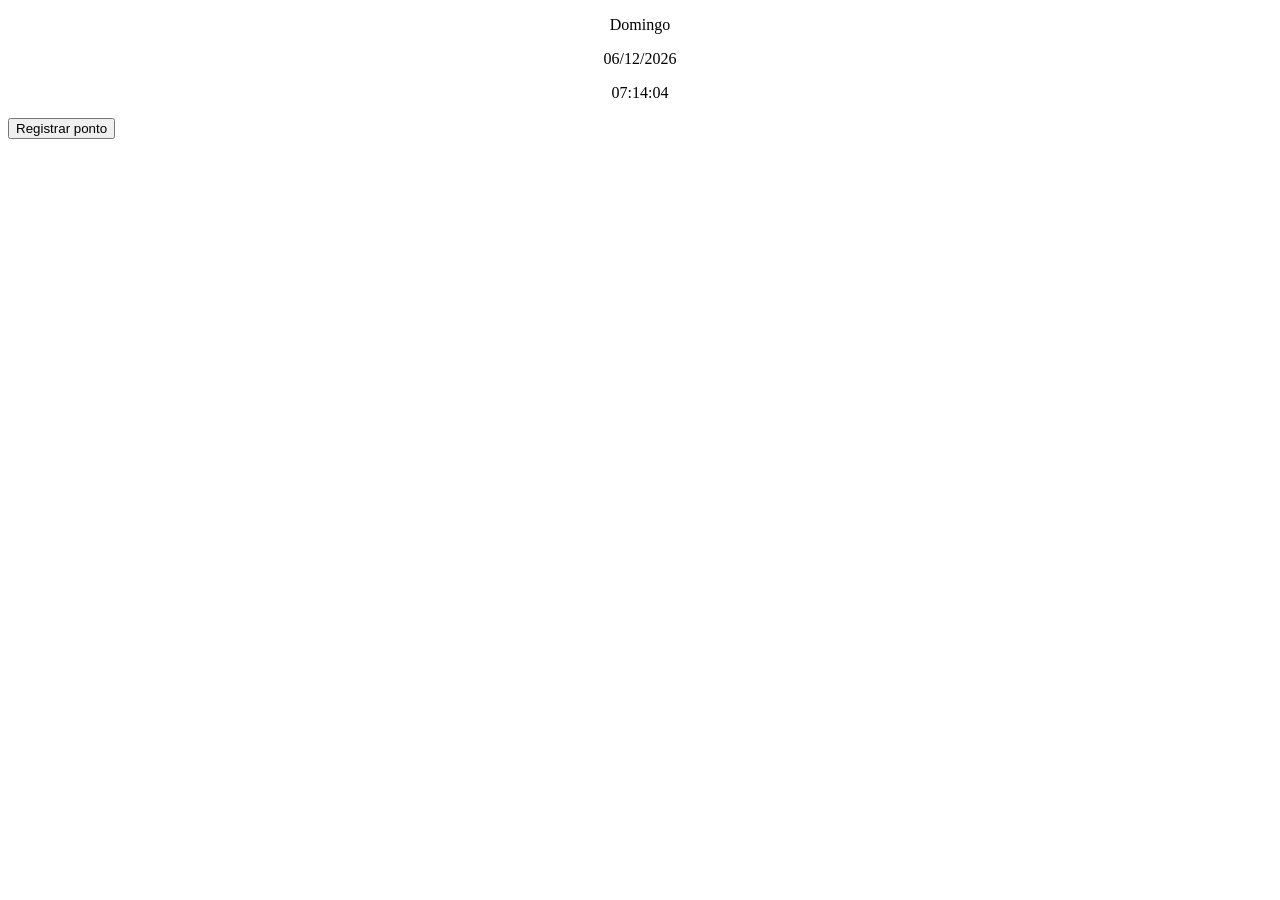
==== index.html @ f3e0d00c "modificandoSelect" ====
<!DOCTYPE html>
<html lang="en">
<head>
    <meta charset="UTF-8">
    <meta name="viewport" content="width=device-width, initial-scale=1.0">
    <title>Document</title>
    <link rel="stylesheet" href="CSS/style.css">
</head>
<body>
    <div class="data-hora">
        <p id="dia-semana"></p>
        <p id="data-atual"></p>
        <p id="hora-atual"></p>
    </div>
    <button id="btn-registrar-ponto">Registrar ponto</button>

    <dialog id="dialog-ponto">
        <p id="dialog-data">Data</p>
        <p id="dialog-hora">Hora</p>
        <select>
            <option value="entrada">Entrada</option>
            <option value="intervalo">Intervalo</option>
            <option value="volta-intervalo">Volta Intervalo</option>
            <option value="saida">Saída</option>
        </select>
        <button id="btn-dialog-register">Registrar</button>
        <!--<button id="entrada-trabalho">Entrada</button>
        <button>Intervalo</button>
        <button>Volta Intervalo</button>
        <button id="saida-trabalho">Saída</button>
        <button id="fechar-dialog">X</button>
    -->
        <button id="fechar-dialog">X</button>
    </dialog>

    <script src="js/index.js"></script>
</body>
</html>
---- CSS/style.css ----
.data-hora {
    text-align: center;
}

#fechar-dialog{
    position: absolute;
    top: 0;
    right: 0;
}
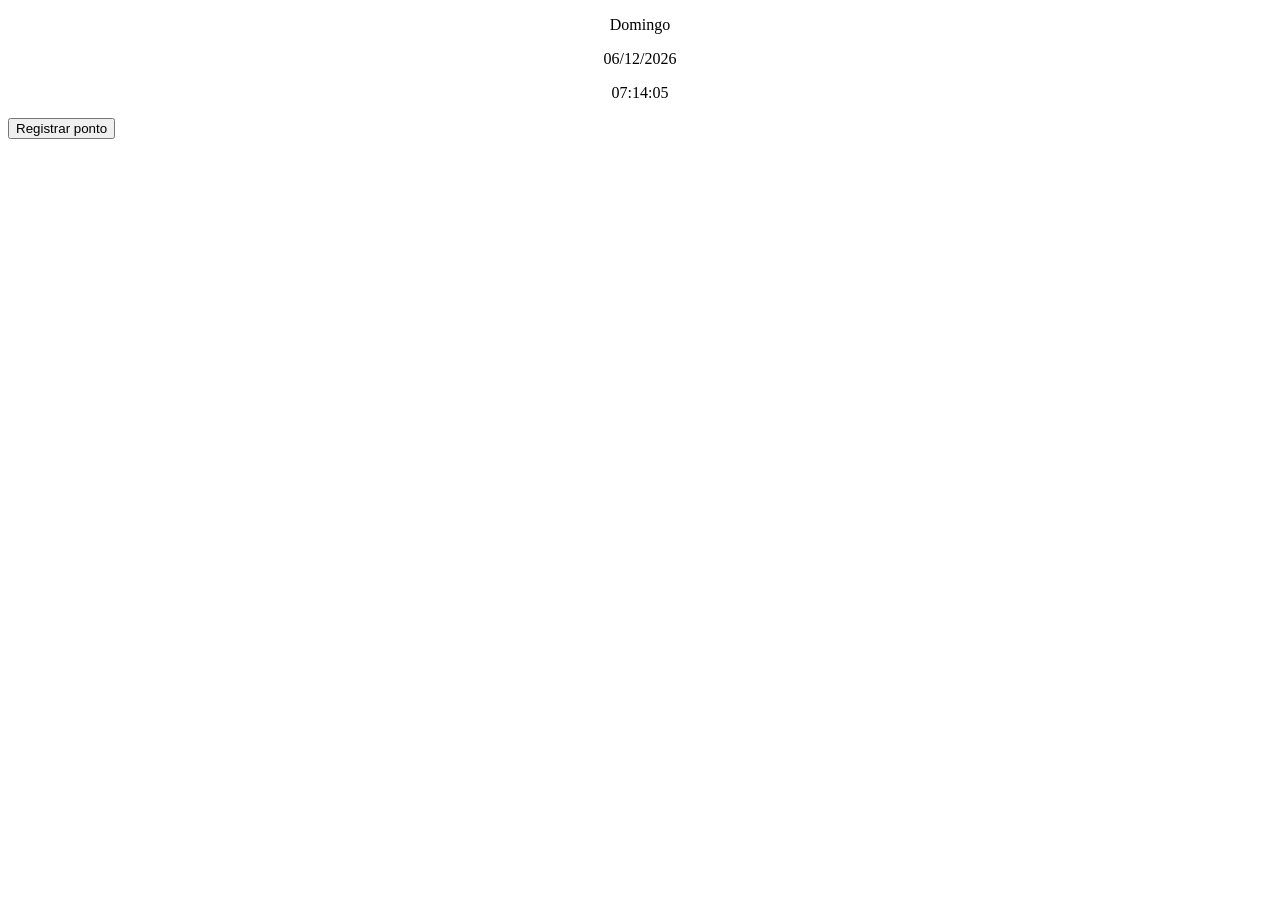
==== commit ce472057: "aula 30-09" ====
--- a/index.html
+++ b/index.html
@@ -24,14 +24,13 @@
             <option value="saida">Saída</option>
         </select>
         <button id="btn-dialog-register">Registrar</button>
-        <!--<button id="entrada-trabalho">Entrada</button>
-        <button>Intervalo</button>
-        <button>Volta Intervalo</button>
-        <button id="saida-trabalho">Saída</button>
-        <button id="fechar-dialog">X</button>
-    -->
+        <p id="dialog-ultimo-registro"></p>
         <button id="fechar-dialog">X</button>
     </dialog>
+
+    <div id="alerta-ponto-registrado" class="hidden">
+        <p>Ponto registrado com sucesso!</p>
+    </div>
 
     <script src="js/index.js"></script>
 </body>
--- a/CSS/style.css
+++ b/CSS/style.css
@@ -6,4 +6,21 @@
     position: absolute;
     top: 0;
     right: 0;
+}
+
+#alerta-ponto-registrado{
+    position: fixed;
+    bottom: 10px;
+    right: 10px;
+    padding: 10px;
+    background-color: green;
+    color: white;
+}
+
+.hidden{
+    opacity: 0;
+}
+
+.show{
+    opacity: 1;
 }
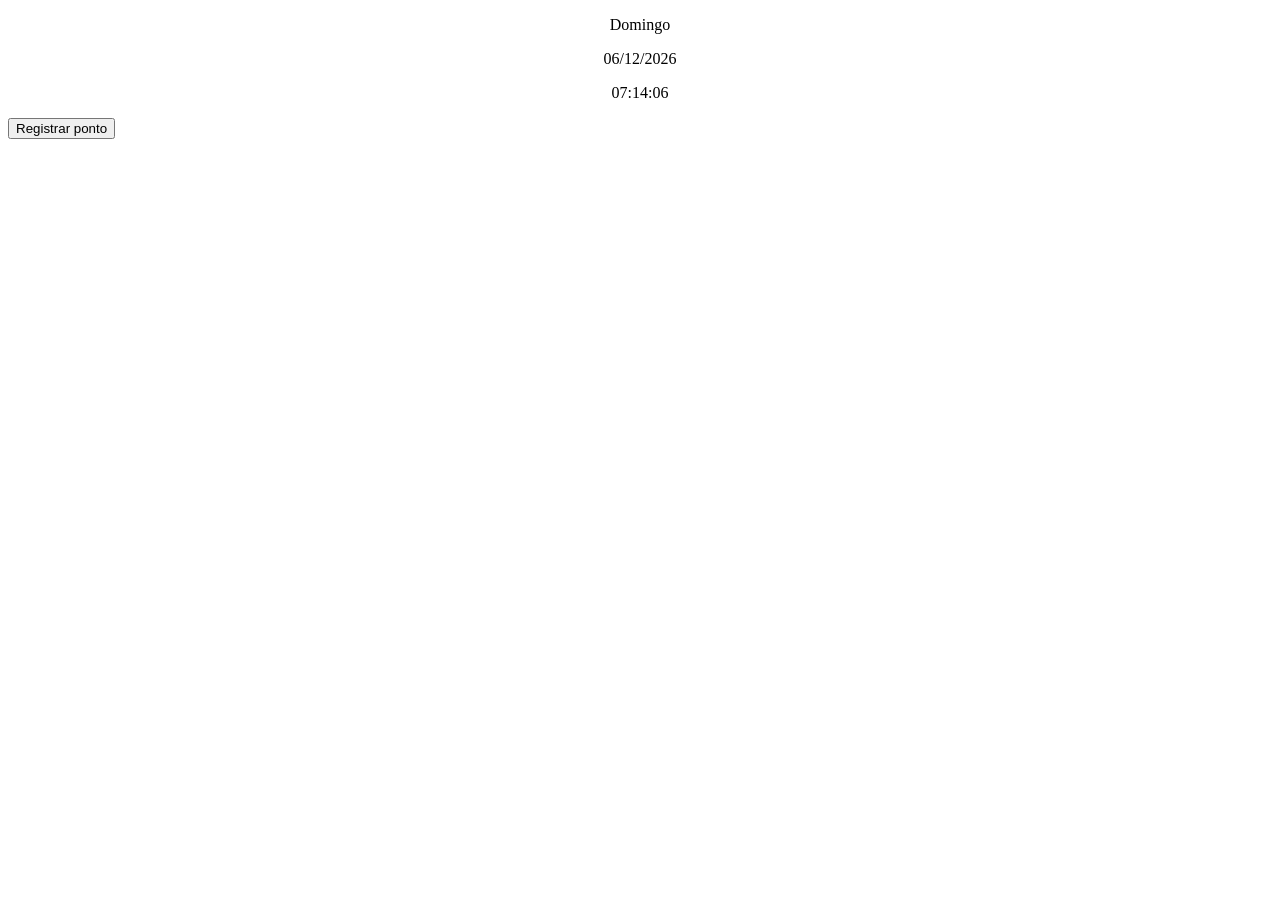
==== commit b541d1d9: "alteracoesLocation" ====
--- a/index.html
+++ b/index.html
@@ -24,7 +24,7 @@
             <option value="saida">Saída</option>
         </select>
         <button id="btn-dialog-register">Registrar</button>
-        <p id="dialog-ultimo-registro"></p>
+        <p id="dialog-ultimo-registro">Ulitimo ponto registrado:</p>
         <button id="fechar-dialog">X</button>
     </dialog>
 
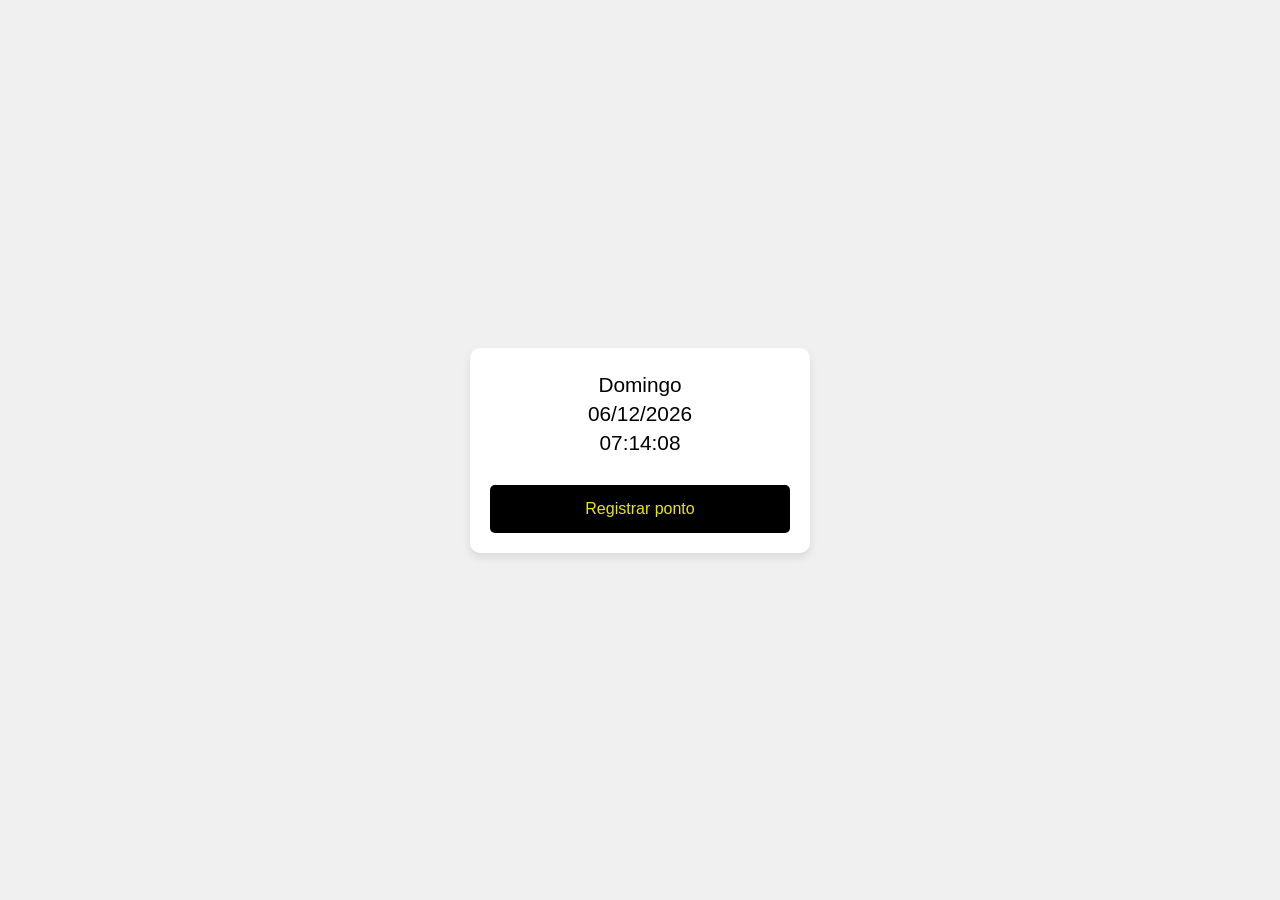
==== commit b3f618fd: "estilizando" ====
--- a/index.html
+++ b/index.html
@@ -7,17 +7,19 @@
     <link rel="stylesheet" href="CSS/style.css">
 </head>
 <body>
-    <div class="data-hora">
-        <p id="dia-semana"></p>
-        <p id="data-atual"></p>
-        <p id="hora-atual"></p>
+    <div class="caixa">
+        <div class="data-hora">
+            <p id="dia-semana"></p>
+            <p id="data-atual"></p>
+            <p id="hora-atual"></p>
+        </div>
+        <button id="btn-registrar-ponto">Registrar ponto</button>
     </div>
-    <button id="btn-registrar-ponto">Registrar ponto</button>
 
     <dialog id="dialog-ponto">
         <p id="dialog-data">Data</p>
         <p id="dialog-hora">Hora</p>
-        <select>
+        <select id="register-type">
             <option value="entrada">Entrada</option>
             <option value="intervalo">Intervalo</option>
             <option value="volta-intervalo">Volta Intervalo</option>
--- a/CSS/style.css
+++ b/CSS/style.css
@@ -1,26 +1,128 @@
+/* Centralizar todo o conteúdo */
+body, html {
+    margin: 0;
+    padding: 0;
+    height: 100%;
+    font-family: Arial, sans-serif;
+    display: flex;
+    justify-content: center;
+    align-items: center;
+    background-color: #f0f0f0;
+}
+
+/* Caixa ao redor do conteúdo */
+.caixa {
+    background-color: white;
+    border-radius: 10px;
+    box-shadow: 0 4px 8px rgba(0, 0, 0, 0.1);
+    padding: 20px;
+    text-align: center;
+    width: 300px; /* Largura fixa */
+    margin: 0 auto;
+}
+
+/* Centralizar a data e a hora */
 .data-hora {
+    text-align: center;
+    margin-bottom: 20px;
+}
+
+.data-hora p {
+    font-size: 1.3rem;
+    margin: 5px 0;
+}
+
+/* Estilizando o botão de registrar ponto */
+#btn-registrar-ponto {
+    background-color: black;
+    border: none;
+    color: rgb(232, 232, 0);
+    padding: 15px 32px;
+    text-align: center;
+    font-size: 16px;
+    margin-top: 10px;
+    cursor: pointer;
+    border-radius: 5px;
+    transition: background-color 0.3s ease;
+    width: 100%; /* Deixa o botão com 100% da largura */
+}
+
+#btn-registrar-ponto:hover {
+    background-color: #2f3c30;
+}
+
+/* Estilizando o diálogo */
+dialog {
+    border: none;
+    border-radius: 10px;
+    box-shadow: 0 4px 8px rgba(0, 0, 0, 0.1);
+    width: 300px;
+    padding: 20px;
+    background-color: #fff;
     text-align: center;
 }
 
-#fechar-dialog{
-    position: absolute;
-    top: 0;
-    right: 0;
+dialog p {
+    margin: 10px 0;
+    font-size: 1.2rem;
 }
 
-#alerta-ponto-registrado{
-    position: fixed;
-    bottom: 10px;
-    right: 10px;
+/* Estilizar o select e o botão dentro do dialog */
+dialog select {
+    width: 100%;
     padding: 10px;
-    background-color: green;
-    color: white;
+    margin: 10px 0;
+    border: 1px solid #ddd;
+    border-radius: 5px;
+    font-size: 1rem;
 }
 
-.hidden{
-    opacity: 0;
+/* Botão dentro do dialog */
+#btn-dialog-register {
+    background-color: #007BFF;
+    color: white;
+    border: none;
+    padding: 10px 20px;
+    font-size: 1rem;
+    cursor: pointer;
+    border-radius: 5px;
+    width: 100%;
+    transition: background-color 0.3s ease;
 }
 
-.show{
-    opacity: 1;
+#btn-dialog-register:hover {
+    background-color: #0056b3;
+}
+
+/* Botão de fechar o diálogo */
+#fechar-dialog {
+    position: absolute;
+    top: 10px;
+    right: 10px;
+    background-color: transparent;
+    border: none;
+    font-size: 1.2rem;
+    cursor: pointer;
+}
+
+/* Alerta de ponto registrado */
+#alerta-ponto-registrado {
+    background-color: #4CAF50;
+    color: white;
+    padding: 10px;
+    border-radius: 5px;
+    position: fixed;
+    bottom: 20px;
+    left: 50%;
+    transform: translateX(-50%);
+    display: none;
+}
+
+#alerta-ponto-registrado.show {
+    display: block;
+}
+
+/* Esconder alerta por padrão */
+.hidden {
+    display: none;
 }
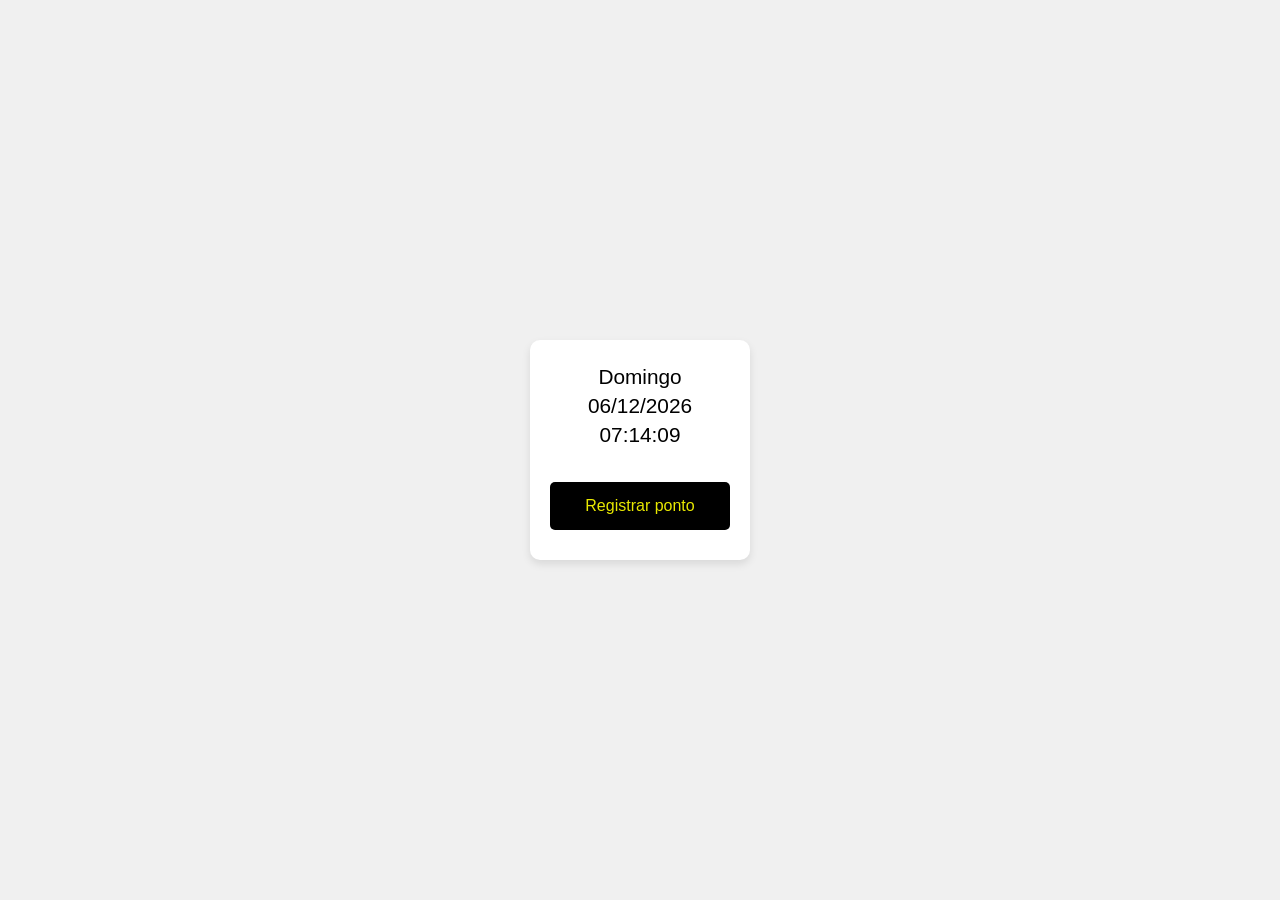
==== commit 2fae2024: "ajustandoCss" ====
--- a/index.html
+++ b/index.html
@@ -6,7 +6,7 @@
     <title>Document</title>
     <link rel="stylesheet" href="CSS/style.css">
 </head>
-<body>
+<body class="body-class">
     <div class="caixa">
         <div class="data-hora">
             <p id="dia-semana"></p>
--- a/CSS/style.css
+++ b/CSS/style.css
@@ -1,27 +1,25 @@
-/* Centralizar todo o conteúdo */
-body, html {
-    margin: 0;
-    padding: 0;
-    height: 100%;
+.body-class {
     font-family: Arial, sans-serif;
     display: flex;
     justify-content: center;
     align-items: center;
     background-color: #f0f0f0;
+    height: 100vh;
+    margin: 0;
 }
 
-/* Caixa ao redor do conteúdo */
 .caixa {
     background-color: white;
     border-radius: 10px;
     box-shadow: 0 4px 8px rgba(0, 0, 0, 0.1);
     padding: 20px;
     text-align: center;
-    width: 300px; /* Largura fixa */
-    margin: 0 auto;
+    width: 180px;
+    display: flex;
+    flex-direction: column;
+    height: 180px;
 }
 
-/* Centralizar a data e a hora */
 .data-hora {
     text-align: center;
     margin-bottom: 20px;
@@ -32,7 +30,6 @@
     margin: 5px 0;
 }
 
-/* Estilizando o botão de registrar ponto */
 #btn-registrar-ponto {
     background-color: black;
     border: none;
@@ -44,14 +41,13 @@
     cursor: pointer;
     border-radius: 5px;
     transition: background-color 0.3s ease;
-    width: 100%; /* Deixa o botão com 100% da largura */
+    width: 100%;
 }
 
 #btn-registrar-ponto:hover {
     background-color: #2f3c30;
 }
 
-/* Estilizando o diálogo */
 dialog {
     border: none;
     border-radius: 10px;
@@ -67,7 +63,6 @@
     font-size: 1.2rem;
 }
 
-/* Estilizar o select e o botão dentro do dialog */
 dialog select {
     width: 100%;
     padding: 10px;
@@ -77,7 +72,6 @@
     font-size: 1rem;
 }
 
-/* Botão dentro do dialog */
 #btn-dialog-register {
     background-color: #007BFF;
     color: white;
@@ -94,7 +88,6 @@
     background-color: #0056b3;
 }
 
-/* Botão de fechar o diálogo */
 #fechar-dialog {
     position: absolute;
     top: 10px;
@@ -105,7 +98,6 @@
     cursor: pointer;
 }
 
-/* Alerta de ponto registrado */
 #alerta-ponto-registrado {
     background-color: #4CAF50;
     color: white;
@@ -122,7 +114,6 @@
     display: block;
 }
 
-/* Esconder alerta por padrão */
 .hidden {
     display: none;
 }
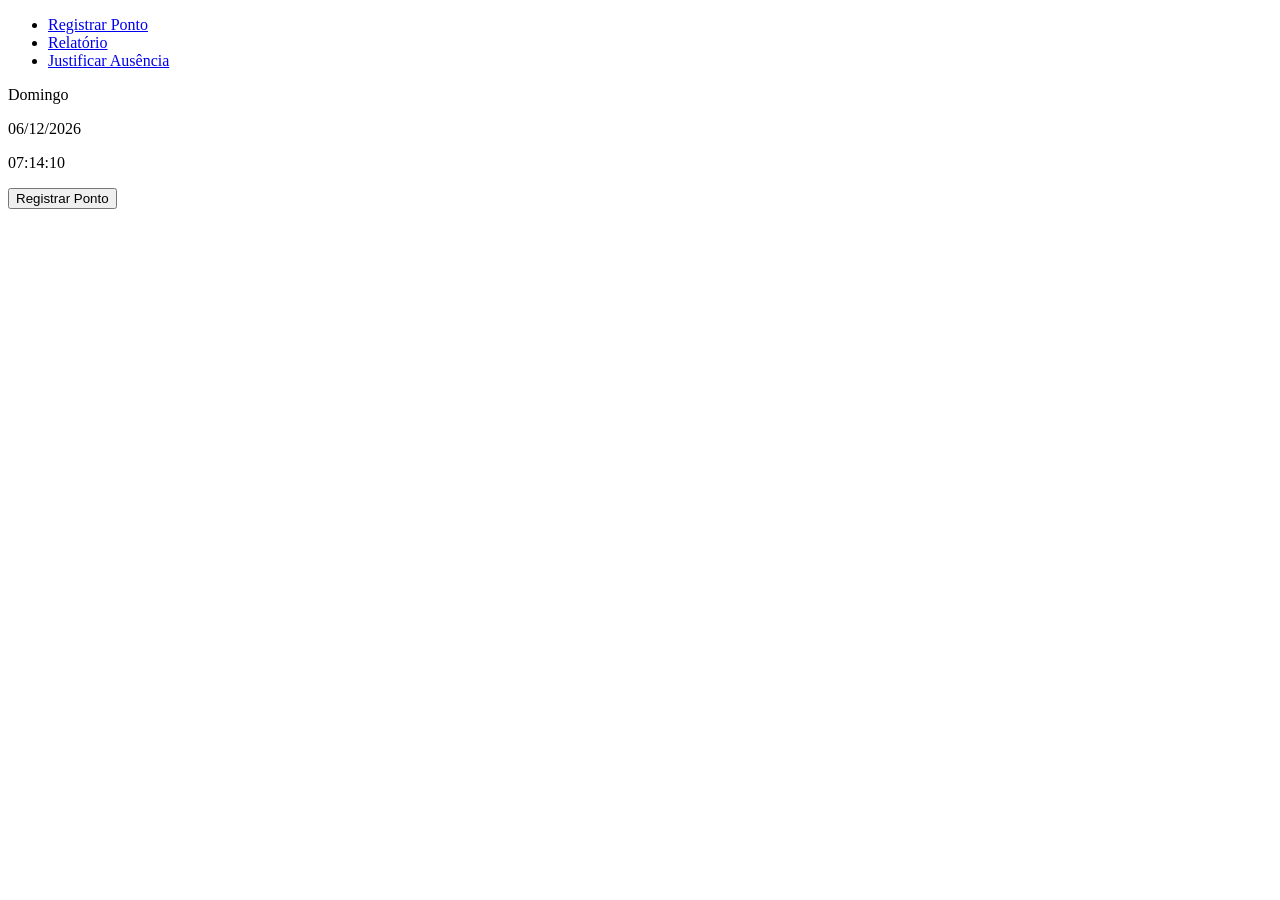
==== commit 8088e0a0: "index.html" ====
--- a/index.html
+++ b/index.html
@@ -1,39 +1,107 @@
 <!DOCTYPE html>
-<html lang="en">
-<head>
-    <meta charset="UTF-8">
-    <meta name="viewport" content="width=device-width, initial-scale=1.0">
-    <title>Document</title>
-    <link rel="stylesheet" href="CSS/style.css">
-</head>
-<body class="body-class">
-    <div class="caixa">
-        <div class="data-hora">
-            <p id="dia-semana"></p>
-            <p id="data-atual"></p>
-            <p id="hora-atual"></p>
-        </div>
-        <button id="btn-registrar-ponto">Registrar ponto</button>
-    </div>
+<html lang="pt-br">
+  <head>
+    <meta charset="UTF-8" />
+    <title>Sistema de Ponto Eletrônico</title>
+    <link rel="stylesheet" href="css/styles.css" />
+  </head>
+  <body>
+    <nav>
+      <ul>
+        <li><a href="index.html">Registrar Ponto</a></li>
+        <li><a href="relatorio.html">Relatório</a></li>
+        <li>
+          <a href="#" id="btn-justificar-ausencia">Justificar Ausência</a>
+        </li>
+      </ul>
+    </nav>
+
+    <main>
+      <section class="data-hora">
+        <p id="dia-semana"></p>
+        <p id="data-atual"></p>
+        <p id="hora-atual"></p>
+      </section>
+
+      <section class="botoes">
+        <button id="btn-registrar-ponto" class="primary">
+          Registrar Ponto
+        </button>
+      </section>
+    </main>
 
     <dialog id="dialog-ponto">
-        <p id="dialog-data">Data</p>
-        <p id="dialog-hora">Hora</p>
-        <select id="register-type">
+      <form method="dialog">
+        <h2>Registrar Ponto</h2>
+        <p id="dialog-data"></p>
+        <p id="dialog-hora"></p>
+        <p>
+          <label for="register-type">Tipo de Registro:</label>
+          <select name="register-type" id="register-type">
             <option value="entrada">Entrada</option>
-            <option value="intervalo">Intervalo</option>
-            <option value="volta-intervalo">Volta Intervalo</option>
             <option value="saida">Saída</option>
-        </select>
-        <button id="btn-dialog-register">Registrar</button>
-        <p id="dialog-ultimo-registro">Ulitimo ponto registrado:</p>
-        <button id="fechar-dialog">X</button>
+            <option value="entrada-intervalo">Entrada Intervalo</option>
+            <option value="saida-intervalo">Saída Intervalo</option>
+          </select>
+        </p>
+        <p>
+          <label for="dialog-date">Data do Registro:</label>
+          <input type="date" id="dialog-date" max="" />
+        </p>
+        <p>
+          <label for="dialog-note">Observação:</label><br />
+          <textarea
+            id="dialog-note"
+            rows="3"
+            cols="30"
+            placeholder="Adicione uma observação..."
+          ></textarea>
+        </p>
+        <menu>
+          <button id="btn-dialog-register" class="primary">Registrar</button>
+          <button id="dialog-fechar">Fechar</button>
+        </menu>
+      </form>
+    </dialog>
+    <dialog id="dialog-justificativa">
+      <form method="dialog">
+        <h2>Justificar Ausência</h2>
+        <p>
+          <label for="justificativa-data">Data da Ausência:</label>
+          <input type="date" id="justificativa-data" max="" />
+        </p>
+        <p>
+          <label for="justificativa-texto">Justificativa:</label><br />
+          <textarea
+            id="justificativa-texto"
+            rows="3"
+            cols="30"
+            placeholder="Descreva a justificativa..."
+          ></textarea>
+        </p>
+        <p>
+          <label for="justificativa-arquivo">Anexar Arquivo:</label>
+          <input type="file" id="justificativa-arquivo" />
+        </p>
+        <p>
+          <small
+            >Nota: O arquivo anexado só estará disponível enquanto esta página
+            estiver aberta.</small
+          >
+        </p>
+        <menu>
+          <button id="btn-enviar-justificativa" class="primary">
+            Enviar Justificativa
+          </button>
+          <button id="dialog-justificativa-fechar">Fechar</button>
+        </menu>
+      </form>
     </dialog>
 
-    <div id="alerta-ponto-registrado" class="hidden">
-        <p>Ponto registrado com sucesso!</p>
+    <div id="alerta-ponto-registrado" class="alert hidden">
+      <p id="alerta-mensagem"></p>
     </div>
 
     <script src="js/index.js"></script>
-</body>
-</html>+  </body>
+</html>
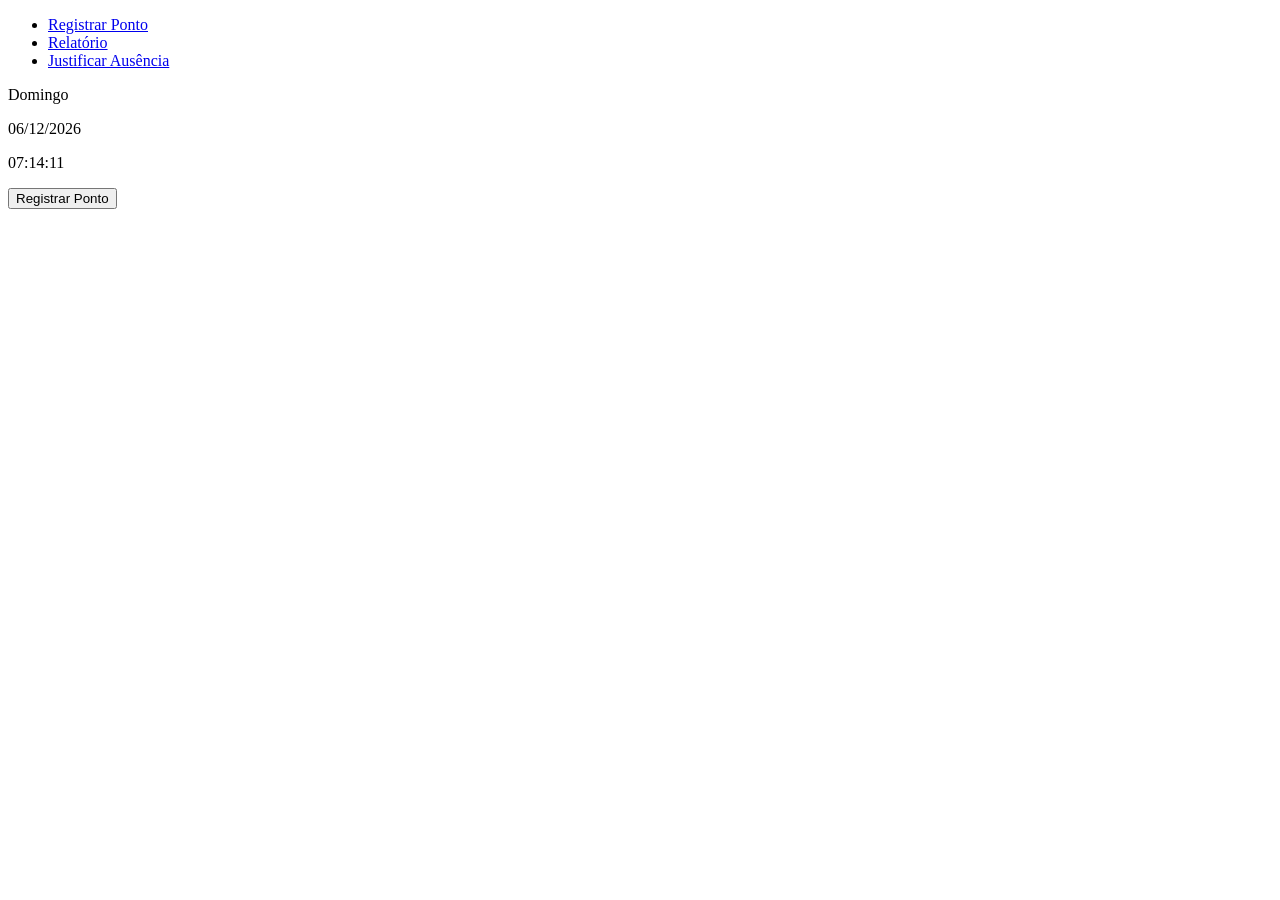
==== commit 7deef7e2: "arrumandoHTML" ====
--- a/index.html
+++ b/index.html
@@ -104,4 +104,4 @@
 
     <script src="js/index.js"></script>
   </body>
-</html>
+</html>
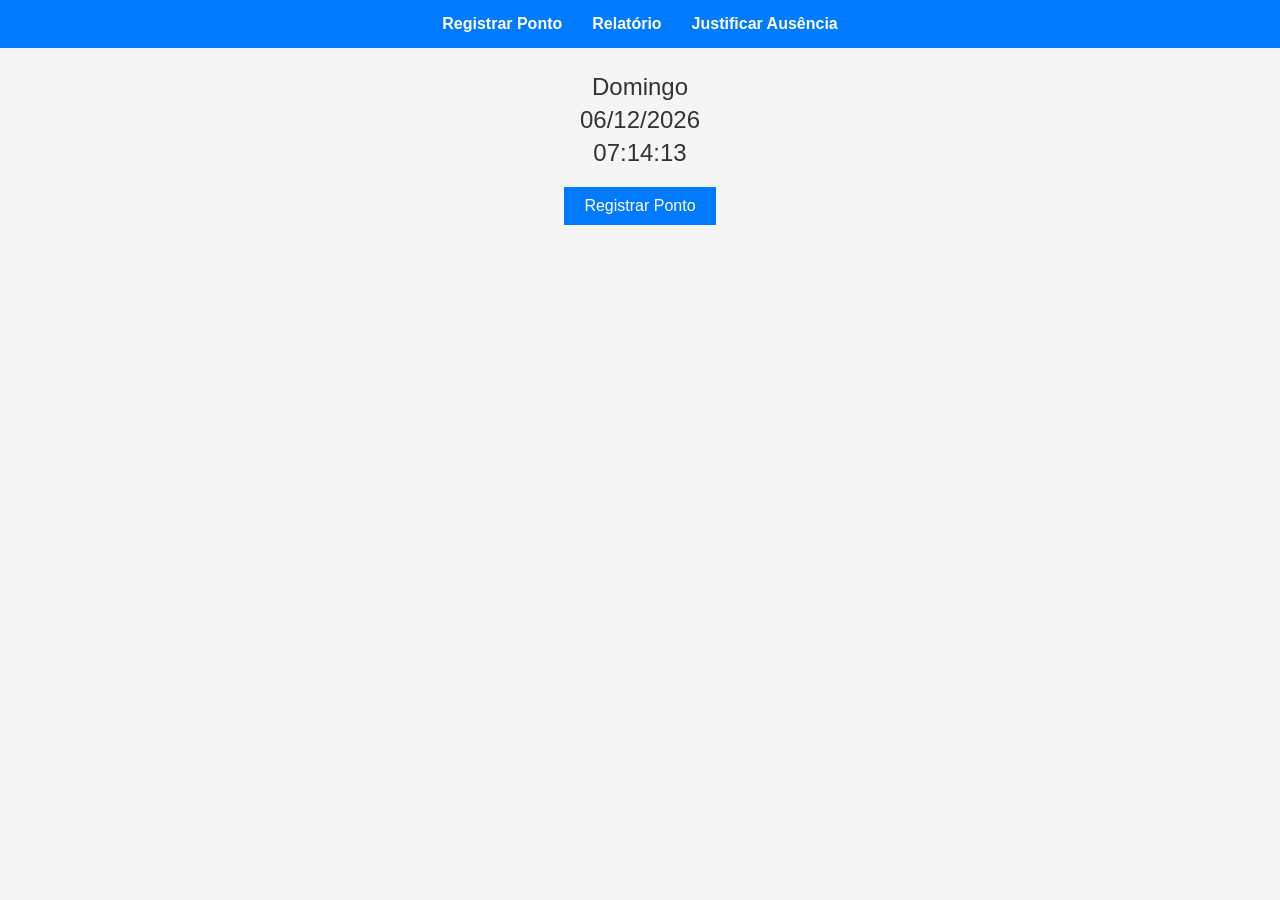
==== commit 9e5cadde: "Update index.html" ====
--- a/index.html
+++ b/index.html
@@ -3,7 +3,7 @@
   <head>
     <meta charset="UTF-8" />
     <title>Sistema de Ponto Eletrônico</title>
-    <link rel="stylesheet" href="css/styles.css" />
+    <link rel="stylesheet" href="CSS/styles.css" />
   </head>
   <body>
     <nav>
@@ -104,4 +104,4 @@
 
     <script src="js/index.js"></script>
   </body>
-</html>+</html>
--- a/CSS/styles.css
+++ b/CSS/styles.css
@@ -0,0 +1,288 @@
+* {
+  margin: 0;
+  padding: 0;
+  box-sizing: border-box;
+}
+
+body {
+  font-family: Arial, sans-serif;
+  background-color: #f5f5f5;
+  color: #333;
+}
+
+nav {
+  background-color: #007bff;
+  padding: 10px 0;
+}
+
+nav ul {
+  list-style: none;
+  display: flex;
+  justify-content: center;
+  flex-wrap: wrap;
+}
+
+nav ul li {
+  margin: 5px 15px;
+}
+
+nav ul li a {
+  color: #fff;
+  text-decoration: none;
+  font-weight: bold;
+}
+
+nav ul li a:hover {
+  text-decoration: underline;
+}
+
+main {
+  padding: 20px;
+  max-width: 800px;
+  margin: auto;
+}
+
+.data-hora {
+  text-align: center;
+  margin-bottom: 20px;
+}
+
+.data-hora p {
+  font-size: 1.5em;
+  margin: 5px 0;
+}
+
+.botoes {
+  text-align: center;
+  margin-bottom: 20px;
+}
+
+button {
+  padding: 10px 20px;
+  font-size: 1em;
+  cursor: pointer;
+}
+
+button.primary {
+  background-color: #007bff;
+  color: #fff;
+  border: none;
+}
+
+button.primary:hover {
+  background-color: #0056b3;
+}
+
+button.secondary {
+  background-color: #6c757d;
+  color: #fff;
+  border: none;
+}
+
+button.secondary:hover {
+  background-color: #5a6268;
+}
+
+button:not(.primary):not(.secondary) {
+  background-color: #e0e0e0;
+  border: none;
+}
+
+button:not(.primary):not(.secondary):hover {
+  background-color: #d5d5d5;
+}
+
+dialog {
+  border: none;
+  border-radius: 5px;
+  padding: 20px;
+  max-width: 500px;
+  width: 90%;
+  position: fixed;
+  top: 50%;
+  left: 50%;
+  transform: translate(-50%, -50%);
+}
+
+dialog::backdrop {
+  background: rgba(0, 0, 0, 0.5);
+}
+
+dialog h2 {
+  margin-bottom: 15px;
+}
+
+dialog p {
+  margin-bottom: 10px;
+}
+
+dialog label {
+  display: block;
+  margin-bottom: 5px;
+  font-weight: bold;
+}
+
+dialog input[type="date"],
+dialog input[type="time"],
+dialog select,
+dialog textarea {
+  width: 100%;
+  padding: 8px;
+  margin-bottom: 10px;
+}
+
+dialog menu {
+  display: flex;
+  justify-content: flex-end;
+  gap: 10px;
+}
+
+.alert {
+  position: fixed;
+  bottom: 20px;
+  right: 20px;
+  background-color: #28a745;
+  color: #fff;
+  padding: 15px 20px;
+  border-radius: 5px;
+}
+
+.alert.error {
+  background-color: #dc3545;
+}
+
+.alert.hidden {
+  display: none;
+}
+
+.records-container {
+  max-width: 800px;
+  margin: auto;
+  padding: 20px;
+}
+
+.records-container h2 {
+  margin-top: 30px;
+  margin-bottom: 10px;
+}
+
+table {
+  width: 100%;
+  border-collapse: collapse;
+  margin-bottom: 20px;
+}
+
+table thead {
+  background-color: #007bff;
+  color: #fff;
+}
+
+table th,
+table td {
+  border: 1px solid #ddd;
+  padding: 8px;
+  text-align: left;
+}
+
+table tr:nth-child(even) {
+  background-color: #f2f2f2;
+}
+
+table tr:hover {
+  background-color: #ddd;
+}
+
+table th {
+  padding-top: 12px;
+  padding-bottom: 12px;
+}
+
+.date-separator td {
+  background-color: #e9ecef;
+  font-weight: bold;
+}
+
+.noted-record td {
+  background-color: #fff3cd;
+  font-style: italic;
+}
+
+.past-record td {
+  background-color: #e692c5;
+}
+
+.past-record.noted-record td {
+  background-color: #ffeeba;
+  font-style: italic;
+}
+
+.edited-record td {
+  background-color: #d1ecf1;
+}
+
+.edited-record.noted-record td {
+  background-color: #bee5eb;
+  font-style: italic;
+}
+
+.past-record.edited-record td {
+  background-color: #c3e6cb;
+}
+
+.past-record.edited-record.noted-record td {
+  background-color: #d6d8db;
+  font-style: italic;
+}
+
+.actions button {
+  margin-right: 5px;
+  background: none;
+  border: none;
+  color: #007bff;
+  cursor: pointer;
+}
+
+.actions button:hover {
+  text-decoration: underline;
+}
+
+dialog#dialog-edit-register form {
+  display: flex;
+  flex-direction: column;
+}
+
+dialog#dialog-edit-register p {
+  margin-bottom: 10px;
+}
+
+dialog#dialog-edit-register label {
+  font-weight: bold;
+}
+
+dialog#dialog-edit-register input,
+dialog#dialog-edit-register select,
+dialog#dialog-edit-register textarea {
+  width: 100%;
+  padding: 8px;
+  margin-top: 5px;
+}
+
+dialog#dialog-edit-register menu {
+  display: flex;
+  justify-content: flex-end;
+  gap: 10px;
+}
+
+@media (max-width: 600px) {
+  nav ul {
+    flex-direction: column;
+  }
+
+  nav ul li {
+    margin: 10px 0;
+  }
+
+  dialog {
+    padding: 15px;
+  }
+}
